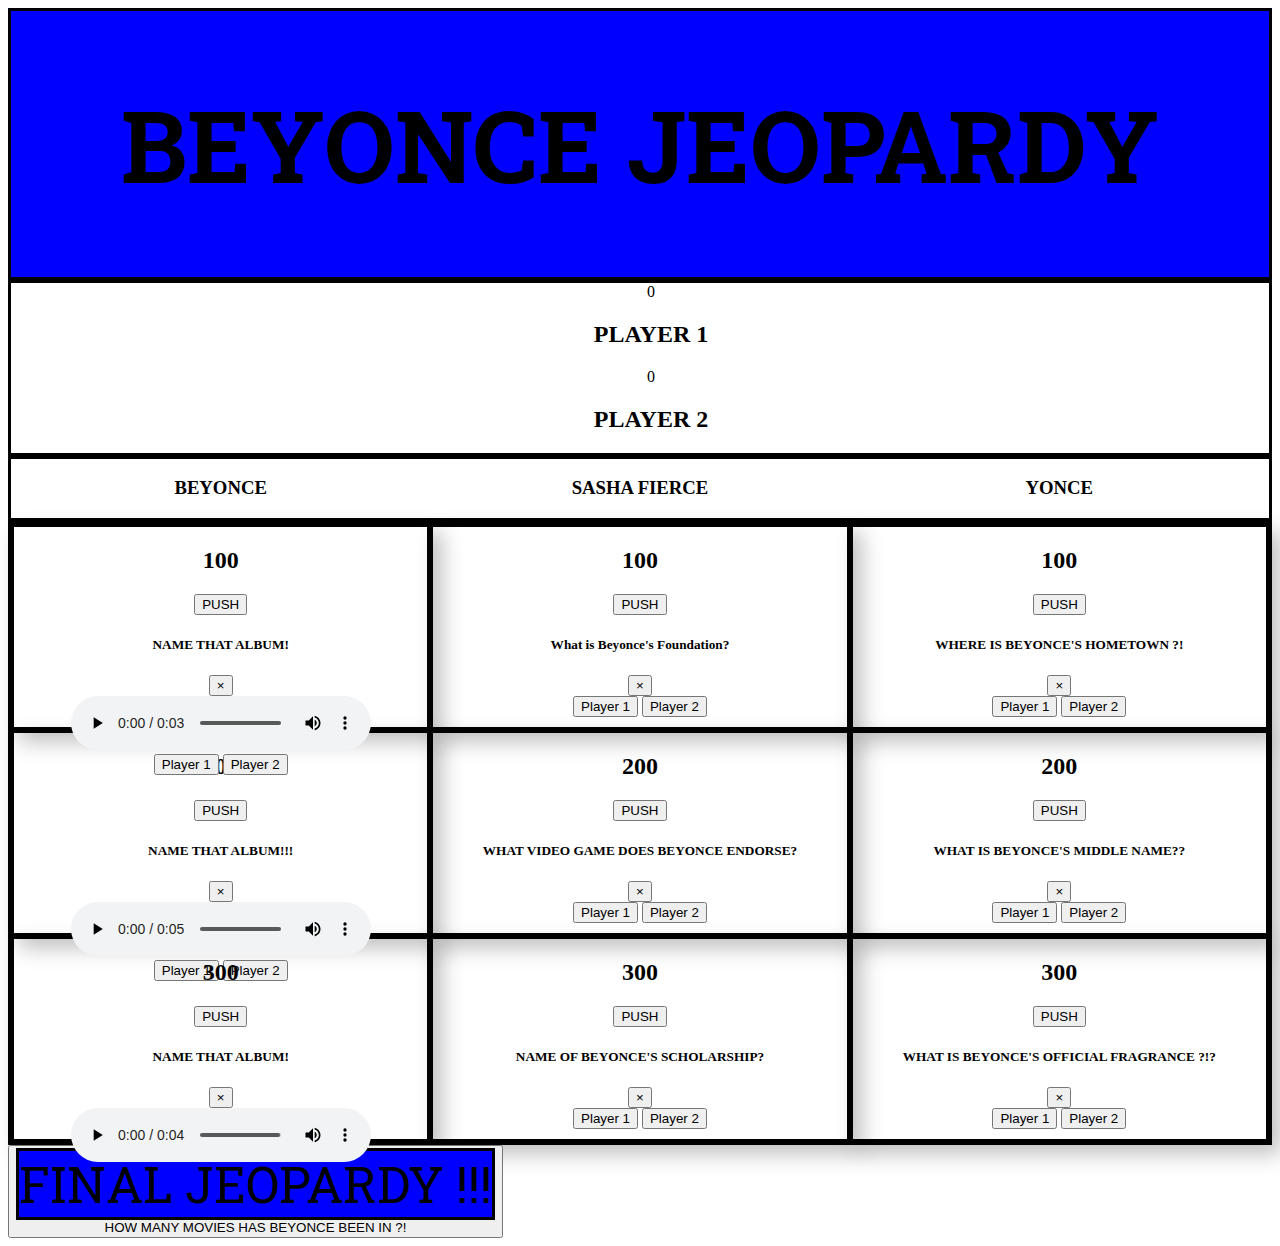
==== index.html @ 7831b4d9 "Commit 15 - Added MP3's to Beyonce Category" ====
<!DOCTYPE html>
<html lang="en">

<head>
    <meta charset="UTF-8">
    <meta name="viewport" content="width=device-width, initial-scale=1.0">
    <meta http-equiv="X-UA-Compatible" content="ie=edge">

    <link rel="stylesheet" href="https://stackpath.bootstrapcdn.com/bootstrap/4.1.3/css/bootstrap.min.css" integrity="sha384-MCw98/SFnGE8fJT3GXwEOngsV7Zt27NXFoaoApmYm81iuXoPkFOJwJ8ERdknLPMO"
        crossorigin="anonymous">
    <script src="https://code.jquery.com/jquery-3.3.1.slim.min.js" integrity="sha384-q8i/X+965DzO0rT7abK41JStQIAqVgRVzpbzo5smXKp4YfRvH+8abtTE1Pi6jizo"
        crossorigin="anonymous"></script>
    <script src="https://cdnjs.cloudflare.com/ajax/libs/popper.js/1.14.3/umd/popper.min.js" integrity="sha384-ZMP7rVo3mIykV+2+9J3UJ46jBk0WLaUAdn689aCwoqbBJiSnjAK/l8WvCWPIPm49"
        crossorigin="anonymous"></script>
    <script src="https://stackpath.bootstrapcdn.com/bootstrap/4.1.3/js/bootstrap.min.js" integrity="sha384-ChfqqxuZUCnJSK3+MXmPNIyE6ZbWh2IMqE241rYiqJxyMiZ6OW/JmZQ5stwEULTy"
        crossorigin="anonymous"></script>
    <title> BEYONCE JEOPARDY </title>

    <link rel="stylesheet" href="main.css">

</head>

<body>

    <!-- Create a page that takes you into the game index2.html -->
    <header id="beyjeopardy">
        <h1> BEYONCE JEOPARDY </h1>
    </header>


    <!-- creating a div for player 1 and player 2 scores -->
    <div class="player-score">

        <div id="score1">
            <h7> 0 </h7>
            <br>
            <h2>
                <div id="player1"> PLAYER 1 </div>
            </h2>
        </div>
        <br>

        <div id="score2">
            <h7> 0 </h7>
            <br>

            <h2>
                <div id="player2"> PLAYER 2 </div>
            </h2>
        </div>
    </div>

    <!-- create div for the 3 categories -->

    <div class="categories">

        <h3>
            <div id="Beyonce"> BEYONCE </div>
        </h3>

        <h3>
            <div id="sashaFierce"> SASHA FIERCE </div>
        </h3>

        <h3>
            <div id="yonce"> YONCE </div>
        </h3>
    </div>

    <!-- create divs for each card  -->
    <div class="questioncards">
        <!-- seperated category questions by classes/id's -->
        <div class="beyonceQs">


            <div class="onehundreds">
                <!-- QUESTION 1 FOR BEYONCE CATEGORY  -->
                <div id="bey1">
                    <h2> 100 </h2>
                    <!-- Button trigger modal -->
                    <button type="button" class="btn btn-primary" data-toggle="modal" data-target="#exampleModal-1">
                        PUSH
                    </button>

                    <!-- Modal -->
                    <div class="modal fade" id="exampleModal-1" tabindex="-1" role="dialog" aria-labelledby="exampleModalLabel" aria-hidden="true">
                        <div class="modal-dialog" role="document">
                            <div class="modal-content">
                                <div class="modal-header">
                                    <h5 class="modal-title" id="exampleModalLabel"> NAME THAT ALBUM! </h5>
                                    <button type="button" class="close" data-dismiss="modal" aria-label="Close">
                                        <span aria-hidden="true">&times;</span>
                                    </button>
                                </div>
                                <div class="modal-body">

                                    <audio controls>
                                        <source src="/media/firstbeyclip.m4a" type="audio/ogg">
                                    </audio>


                                </div>
                                <div class="modal-footer">
                                    <button type="button" class="btn btn-secondary" id="bey1p1" data-dismiss="modal"> Player
                                        1 </button>
                                    <button type="button" class="btn btn-primary" id="bey1p2" data-dismiss="modal"> Player
                                        2 </button>
                                </div>
                            </div>
                        </div>
                    </div>
                </div>

            </div>
            <!-- QUESTION NUMBER 2 FOR BEYONCE CATEGORY  -->

            <div class="twohundreds" id="bey2">
                <h2> 200 </h2>
                <div> <button type="button" class="btn btn-primary" data-toggle="modal" data-target="#exampleModal-2">
                        PUSH
                    </button>

                    <!-- Modal -->
                    <div class="modal fade" id="exampleModal-2" tabindex="-1" role="dialog" aria-labelledby="exampleModalLabel" aria-hidden="true">
                        <div class="modal-dialog" role="document">
                            <div class="modal-content">
                                <div class="modal-header">
                                    <h5 class="modal-title" id="exampleModalLabel"> NAME THAT ALBUM!!! </h5>
                                    <button type="button" class="close" data-dismiss="modal" aria-label="Close">
                                        <span aria-hidden="true">&times;</span>
                                    </button>
                                </div>
                                <div class="modal-body">


                                    <audio controls>
                                        <source src="/media/Apeshit clip.mp3" type="audio/ogg">
                                    </audio>

                                </div>
                                <div class="modal-footer">
                                    <button type="button" class="btn btn-secondary" id="bey2p1" data-dismiss="modal"> Player
                                        1 </button>
                                    <button type="button" class="btn btn-primary" id="bey2p2" data-dismiss="modal"> Player
                                        2 </button>
                                </div>
                            </div>
                        </div>
                    </div>
                </div>


            </div>

            <div class="threehundreds" id="bey3">
                <h2> 300 </h2>

                <button type="button" class="btn btn-primary" data-toggle="modal" data-target="#exampleModal-3">
                    PUSH
                </button>

                <!-- Modal -->
                <div class="modal fade" id="exampleModal-3" tabindex="-1" role="dialog" aria-labelledby="exampleModalLabel" aria-hidden="true">
                    <div class="modal-dialog" role="document">
                        <div class="modal-content">
                            <div class="modal-header">
                                <h5 class="modal-title" id="exampleModalLabel"> NAME THAT ALBUM! </h5>
                                <button type="button" class="close" data-dismiss="modal" aria-label="Close">
                                    <span aria-hidden="true">&times;</span>
                                </button>
                            </div>
                            <div class="modal-body">

                                <audio controls>
                                    <source src="/media/Radio clip.mp3" type="audio/ogg">
                                </audio>

                            </div>
                            <div class="modal-footer">
                                <button type="button" class="btn btn-secondary" id="bey3p1" data-dismiss="modal"> Player
                                    1 </button>
                                <button type="button" class="btn btn-primary" id="bey3p2" data-dismiss="modal"> Player 2
                                </button>
                            </div>
                        </div>
                    </div>
                </div>
            </div>

        </div>

        <div class="sashaFierceQs">
            <div class="onehundreds" id="sF1">
                <h2> 100 </h2>

                <div> <button type="button" class="btn btn-primary" data-toggle="modal" data-target="#exampleModal-4">
                        PUSH
                    </button>

                    <!-- Modal -->
                    <div class="modal fade" id="exampleModal-4" tabindex="-1" role="dialog" aria-labelledby="exampleModalLabel" aria-hidden="true">
                        <div class="modal-dialog" role="document">
                            <div class="modal-content">
                                <div class="modal-header">
                                    <h5 class="modal-title" id="exampleModalLabel"> What is Beyonce's Foundation? </h5>
                                    <button type="button" class="close" data-dismiss="modal" aria-label="Close">
                                        <span aria-hidden="true">&times;</span>
                                    </button>
                                </div>
                                <div class="modal-body">
                                    <!-- <audio src="../Project-1---Beyonce-Jeopardy/media/firstbeyclip.m4a"> <button> PUSH </button></audio> -->
                                </div>
                                <div class="modal-footer">
                                    <button type="button" class="btn btn-secondary" id="sF1p1" data-dismiss="modal"> Player
                                        1 </button>
                                    <button type="button" class="btn btn-primary" id="sF1p2" data-dismiss="modal"> Player
                                        2 </button>
                                </div>
                            </div>
                        </div>
                    </div>
                </div>

            </div>
            <div class="twohundreds" id="sF2">
                <h2> 200 </h2>

                <div> <button type="button" class="btn btn-primary" data-toggle="modal" data-target="#exampleModal-5">
                        PUSH
                    </button>

                    <!-- Modal -->
                    <div class="modal fade" id="exampleModal-5" tabindex="-1" role="dialog" aria-labelledby="exampleModalLabel" aria-hidden="true">
                        <div class="modal-dialog" role="document">
                            <div class="modal-content">
                                <div class="modal-header">
                                    <h5 class="modal-title" id="exampleModalLabel"> WHAT VIDEO GAME DOES BEYONCE ENDORSE?
                                    </h5>
                                    <button type="button" class="close" data-dismiss="modal" aria-label="Close">
                                        <span aria-hidden="true">&times;</span>
                                    </button>
                                </div>
                                <div class="modal-body">
                                    <!-- <audio src="../Project-1---Beyonce-Jeopardy/media/firstbeyclip.m4a"> <button> PUSH </button></audio> -->
                                </div>
                                <div class="modal-footer">
                                    <button type="button" class="btn btn-secondary" id="sF2p1" data-dismiss="modal"> Player
                                        1 </button>
                                    <button type="button" class="btn btn-primary" id="sF2p2" data-dismiss="modal"> Player
                                        2 </button>
                                </div>
                            </div>
                        </div>
                    </div>
                </div>
            </div>


            <div class="threehundreds" id="sF3">
                <h2> 300 </h2>
                <div> <button type="button" class="btn btn-primary" data-toggle="modal" data-target="#exampleModal-6">
                        PUSH
                    </button>

                    <!-- Modal -->
                    <div class="modal fade" id="exampleModal-6" tabindex="-1" role="dialog" aria-labelledby="exampleModalLabel" aria-hidden="true">
                        <div class="modal-dialog" role="document">
                            <div class="modal-content">
                                <div class="modal-header">
                                    <h5 class="modal-title" id="exampleModalLabel"> NAME OF BEYONCE'S SCHOLARSHIP? </h5>
                                    <button type="button" class="close" data-dismiss="modal" aria-label="Close">
                                        <span aria-hidden="true">&times;</span>
                                    </button>
                                </div>
                                <div class="modal-body">
                                    <!-- <audio src="../Project-1---Beyonce-Jeopardy/media/firstbeyclip.m4a"> <button> PUSH </button></audio> -->
                                </div>
                                <div class="modal-footer">
                                    <button type="button" class="btn btn-secondary" id="sF3p1" data-dismiss="modal"> Player
                                        1 </button>
                                    <button type="button" class="btn btn-primary" id="sF3p2" data-dismiss="modal"> Player
                                        2 </button>
                                </div>
                            </div>
                        </div>
                    </div>
                </div>

            </div>

        </div>

        <div class="yonceQs">
            <div class="onehundreds" id="yonce1">
                <h2> 100 </h2>

                <div> <button type="button" class="btn btn-primary" data-toggle="modal" data-target="#exampleModal-7">
                        PUSH
                    </button>

                    <!-- Modal -->
                    <div class="modal fade" id="exampleModal-7" tabindex="-1" role="dialog" aria-labelledby="exampleModalLabel" aria-hidden="true">
                        <div class="modal-dialog" role="document">
                            <div class="modal-content">
                                <div class="modal-header">
                                    <h5 class="modal-title" id="exampleModalLabel"> WHERE IS BEYONCE'S HOMETOWN ?! </h5>
                                    <button type="button" class="close" data-dismiss="modal" aria-label="Close">
                                        <span aria-hidden="true">&times;</span>
                                    </button>
                                </div>
                                <div class="modal-body">
                                    <!-- <audio src="../Project-1---Beyonce-Jeopardy/media/firstbeyclip.m4a"> <button> PUSH </button></audio> -->
                                </div>
                                <div class="modal-footer">
                                    <button type="button" class="btn btn-secondary" id="yonce1p1" data-dismiss="modal"> Player
                                        1 </button>
                                    <button type="button" class="btn btn-primary" id="yonce1p2" data-dismiss="modal"> Player
                                        2 </button>
                                </div>
                            </div>
                        </div>
                    </div>
                </div>


            </div>
            <div class="twohundreds" id="yonce2">
                <h2> 200 </h2>

                <div> <button type="button" class="btn btn-primary" data-toggle="modal" data-target="#exampleModal-8">
                        PUSH
                    </button>

                    <!-- Modal -->
                    <div class="modal fade" id="exampleModal-8" tabindex="-1" role="dialog" aria-labelledby="exampleModalLabel" aria-hidden="true">
                        <div class="modal-dialog" role="document">
                            <div class="modal-content">
                                <div class="modal-header">
                                    <h5 class="modal-title" id="exampleModalLabel"> WHAT IS BEYONCE'S MIDDLE NAME?? </h5>
                                    <button type="button" class="close" data-dismiss="modal" aria-label="Close">
                                        <span aria-hidden="true">&times;</span>
                                    </button>
                                </div>
                                <div class="modal-body">
                                    <!-- <audio src="../Project-1---Beyonce-Jeopardy/media/firstbeyclip.m4a"> <button> PUSH </button></audio> -->
                                </div>
                                <div class="modal-footer">
                                    <button type="button" class="btn btn-secondary" id="yonce2p1" data-dismiss="modal"> Player
                                        1 </button>
                                    <button type="button" class="btn btn-primary" id="yonce2p2" data-dismiss="modal"> Player
                                        2 </button>
                                </div>
                            </div>
                        </div>
                    </div>
                </div>


            </div>
            <div class="threehundreds" id="yonce3">
                <h2> 300 </h2>

                <div> <button type="button" class="btn btn-primary" data-toggle="modal" data-target="#exampleModal-9">
                        PUSH
                    </button>

                    <!-- Modal -->
                    <div class="modal fade" id="exampleModal-9" tabindex="-1" role="dialog" aria-labelledby="exampleModalLabel" aria-hidden="true">
                        <div class="modal-dialog" role="document">
                            <div class="modal-content">
                                <div class="modal-header">
                                    <h5 class="modal-title" id="exampleModalLabel"> WHAT IS BEYONCE'S OFFICIAL FRAGRANCE
                                        ?!? </h5>
                                    <button type="button" class="close" data-dismiss="modal" aria-label="Close">
                                        <span aria-hidden="true">&times;</span>
                                    </button>
                                </div>
                                <div class="modal-body">
                                    <!-- <audio src="../Project-1---Beyonce-Jeopardy/media/firstbeyclip.m4a"> <button> PUSH </button></audio> -->
                                </div>
                                <div class="modal-footer">
                                    <button type="button" class="btn btn-secondary" id="yonce3p1" data-dismiss="modal"> Player
                                        1 </button>
                                    <button type="button" class="btn btn-primary" id="yonce3p2" data-dismiss="modal"> Player
                                        2 </button>
                                </div>
                            </div>
                        </div>
                    </div>
                </div>
            </div>
        </div>

    </div>


    <!-- get the button to stretch across the bttom di -->
    <button>
        <div class="finaljep"> FINAL JEOPARDY !!!
        </div>

        <div class="finalJepQ"> HOW MANY MOVIES HAS BEYONCE BEEN IN ?! </div>
        <div class="finalJepA"> - "What are 12 movies" - </div>

    </button>



    <script src="/app.js"></script>


    <script src="https://code.jquery.com/jquery-3.3.1.slim.min.js" integrity="sha384-q8i/X+965DzO0rT7abK41JStQIAqVgRVzpbzo5smXKp4YfRvH+8abtTE1Pi6jizo"
        crossorigin="anonymous"></script>

</body>


</html>
---- main.css ----
/* body {
    background-color: aqua;
} */
/*  Testing CSS functionality in connection
with HTML and Javascript */
@import url(https://fonts.googleapis.com/css?family=Roboto+Slab:400,100,300,700);

#beyjeopardy {
    font-family: 'Roboto Slab', serif;
    font-size: 50px;
    text-align: center;
    background-color: blue;
    border: solid;
}


.player-score {
    border: solid;
    display: grid;
    text-align: center;
    /* defining how many columns there will be */
    grid-template-columns: 100vw 100vw;
    /* defines how many rows there will be */
}
.score {
    margin-left: 85%;
}

#player1{

    grid-column: (1/2);
}
#player2{
    
    grid-column: (2/3);
}

.categories {
    border: solid;
    display: grid;
    text-align: center;
    /* defining how many columns there will be */
    grid-template-columns: repeat(3, 1fr);
    /* defines how many rows there will be */
}

#Beyonce{
    
    grid-column: (1/2);
}
#sashaFierce{
    
    grid-column: (2/3);
}
#yonce{
    
    grid-column: (3/4);
}

.questioncards {
    border: solid;
    display: grid;
    text-align: center;
    /* defining how many columns there will be */
    grid-template-columns: repeat(3, 1fr);
    /* defines how many rows there will be */
}

.onehundreds{
    /* background-color: blue; */
    cursor: pointer;
    transition: all 0.8s ease;
    position: relative;
    border: solid;
    height: 200px;
    grid-column: (1/2);
    box-shadow: 10px 10px 20px 2px rgba(0, 0, 0, 0.25);
}

.twohundreds{
    border: solid;
    height: 200px;
    grid-column: (2/3);
    box-shadow: 10px 10px 20px 2px rgba(0, 0, 0, 0.25);
}

.threehundreds {
    border: solid;
    height: 200px;
    grid-column: (3/4);
    box-shadow: 10px 10px 20px 2px rgba(0, 0, 0, 0.25);
}

/* Time constraint -- only added 3 categories with 3 questions instead of 5
questions  */

/* .fourhundreds{
    border: solid;
    height: 200px;
    grid-column: (2/3);
}
.fivehundreds {
    border: solid;
    height: 200px;
    grid-column: (3/4);
} */

.finaljep {
    font-family: 'Roboto Slab', serif;
    font-size: 50px;
    text-align: center;
    background-color: blue;
    border: solid;
}
.finalJepA {
    display: none;
}




/* .onehundreds.front,
.onehundreds.back {
    position: absolute;
    backface-visibility: hidden;
} */
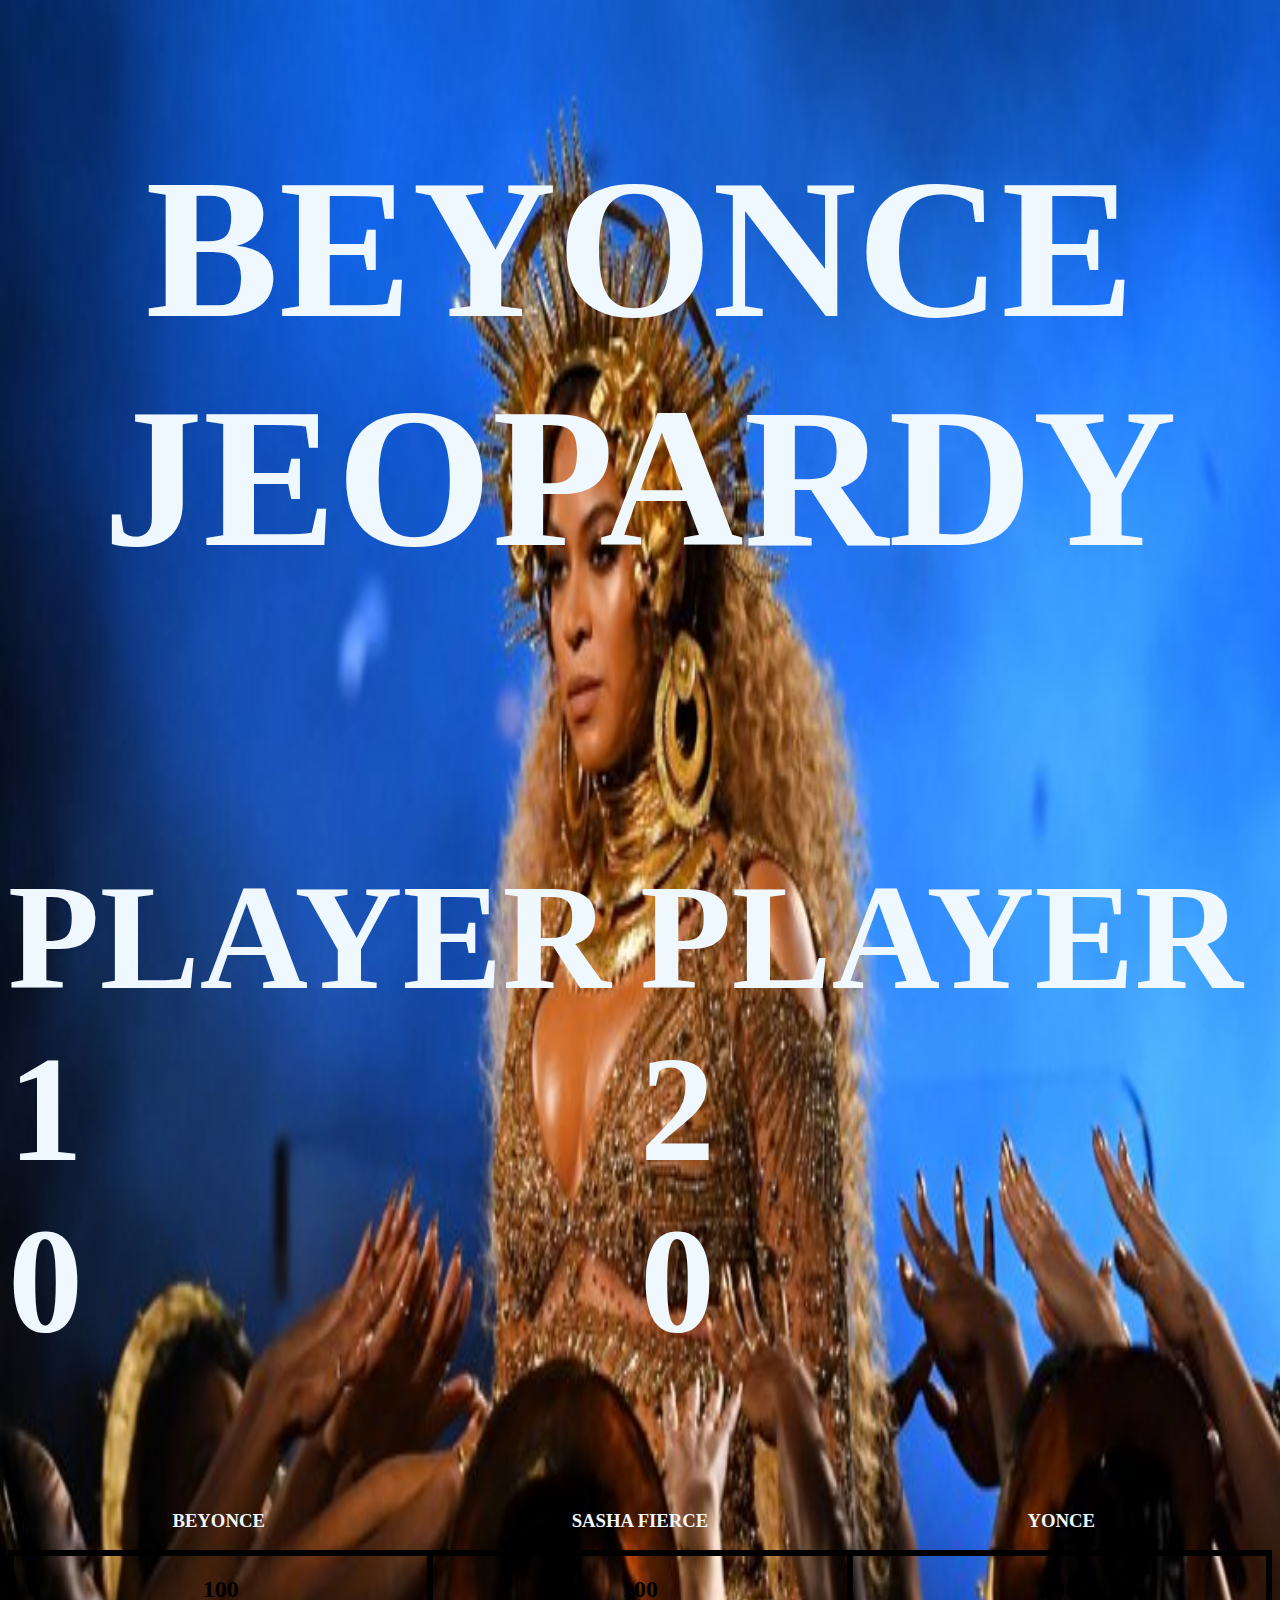
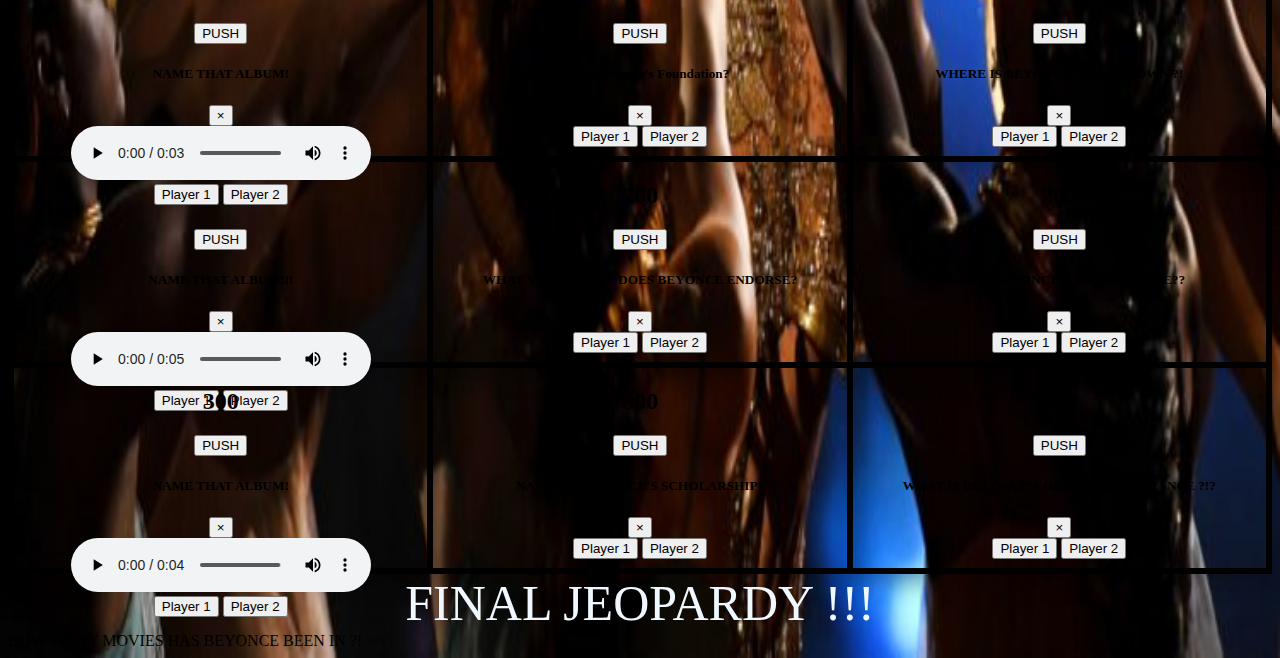
==== commit 83d83974: "Commit 16 - Added to CSS" ====
--- a/index.html
+++ b/index.html
@@ -32,20 +32,22 @@
     <div class="player-score">
 
         <div id="score1">
-            <h7> 0 </h7>
-            <br>
             <h2>
-                <div id="player1"> PLAYER 1 </div>
+                <div id="player1"> PLAYER 1 <br>
+                        <h7> 0 </h7>
+                        
+                </div>
             </h2>
         </div>
         <br>
 
         <div id="score2">
-            <h7> 0 </h7>
-            <br>
+            
 
             <h2>
-                <div id="player2"> PLAYER 2 </div>
+                <div id="player2"> PLAYER 2 <br> 
+                    <h7> 0 </h7>
+            </div>
             </h2>
         </div>
     </div>
@@ -395,14 +397,13 @@
 
 
     <!-- get the button to stretch across the bttom di -->
-    <button>
+   
         <div class="finaljep"> FINAL JEOPARDY !!!
         </div>
 
         <div class="finalJepQ"> HOW MANY MOVIES HAS BEYONCE BEEN IN ?! </div>
         <div class="finalJepA"> - "What are 12 movies" - </div>
 
-    </button>
 
 
 
--- a/main.css
+++ b/main.css
@@ -1,52 +1,59 @@
-/* body {
-    background-color: aqua;
-} */
+body {
+    background-image: url("/media/Beyback.jpg");
+    background-size: 100% 100%;
+    /* color: aliceblue; */
+}
 /*  Testing CSS functionality in connection
 with HTML and Javascript */
 @import url(https://fonts.googleapis.com/css?family=Roboto+Slab:400,100,300,700);
 
 #beyjeopardy {
     font-family: 'Roboto Slab', serif;
-    font-size: 50px;
+    font-size: 100px;
     text-align: center;
-    background-color: blue;
-    border: solid;
+    /* background-color: blue; */
+    /* border: solid; */
+    color: aliceblue;
+
 }
 
 
 .player-score {
-    border: solid;
-    display: grid;
-    text-align: center;
+    /* border: solid; */
+    display: flex;
+    font-size: 100px;
+    /* text-align: center; */
+    color: aliceblue;
     /* defining how many columns there will be */
-    grid-template-columns: 100vw 100vw;
+    justify-content: space-around;
     /* defines how many rows there will be */
 }
-.score {
+
+.score1 {
     margin-left: 85%;
+    color: aliceblue;
+    grid-column: (1/2);
 }
 
-#player1{
-
-    grid-column: (1/2);
-}
-#player2{
-    
+.score2{
+    color: aliceblue;
+    margin-left: 100px;
     grid-column: (2/3);
 }
 
 .categories {
-    border: solid;
+    /* border: solid; */
     display: grid;
     text-align: center;
+    color: aliceblue;
     /* defining how many columns there will be */
     grid-template-columns: repeat(3, 1fr);
     /* defines how many rows there will be */
 }
 
 #Beyonce{
+    grid-column: (1/2);
     
-    grid-column: (1/2);
 }
 #sashaFierce{
     
@@ -109,8 +116,9 @@
     font-family: 'Roboto Slab', serif;
     font-size: 50px;
     text-align: center;
-    background-color: blue;
-    border: solid;
+    color: aliceblue;
+    /* background-color: blue; */
+    /* border: solid; */
 }
 .finalJepA {
     display: none;
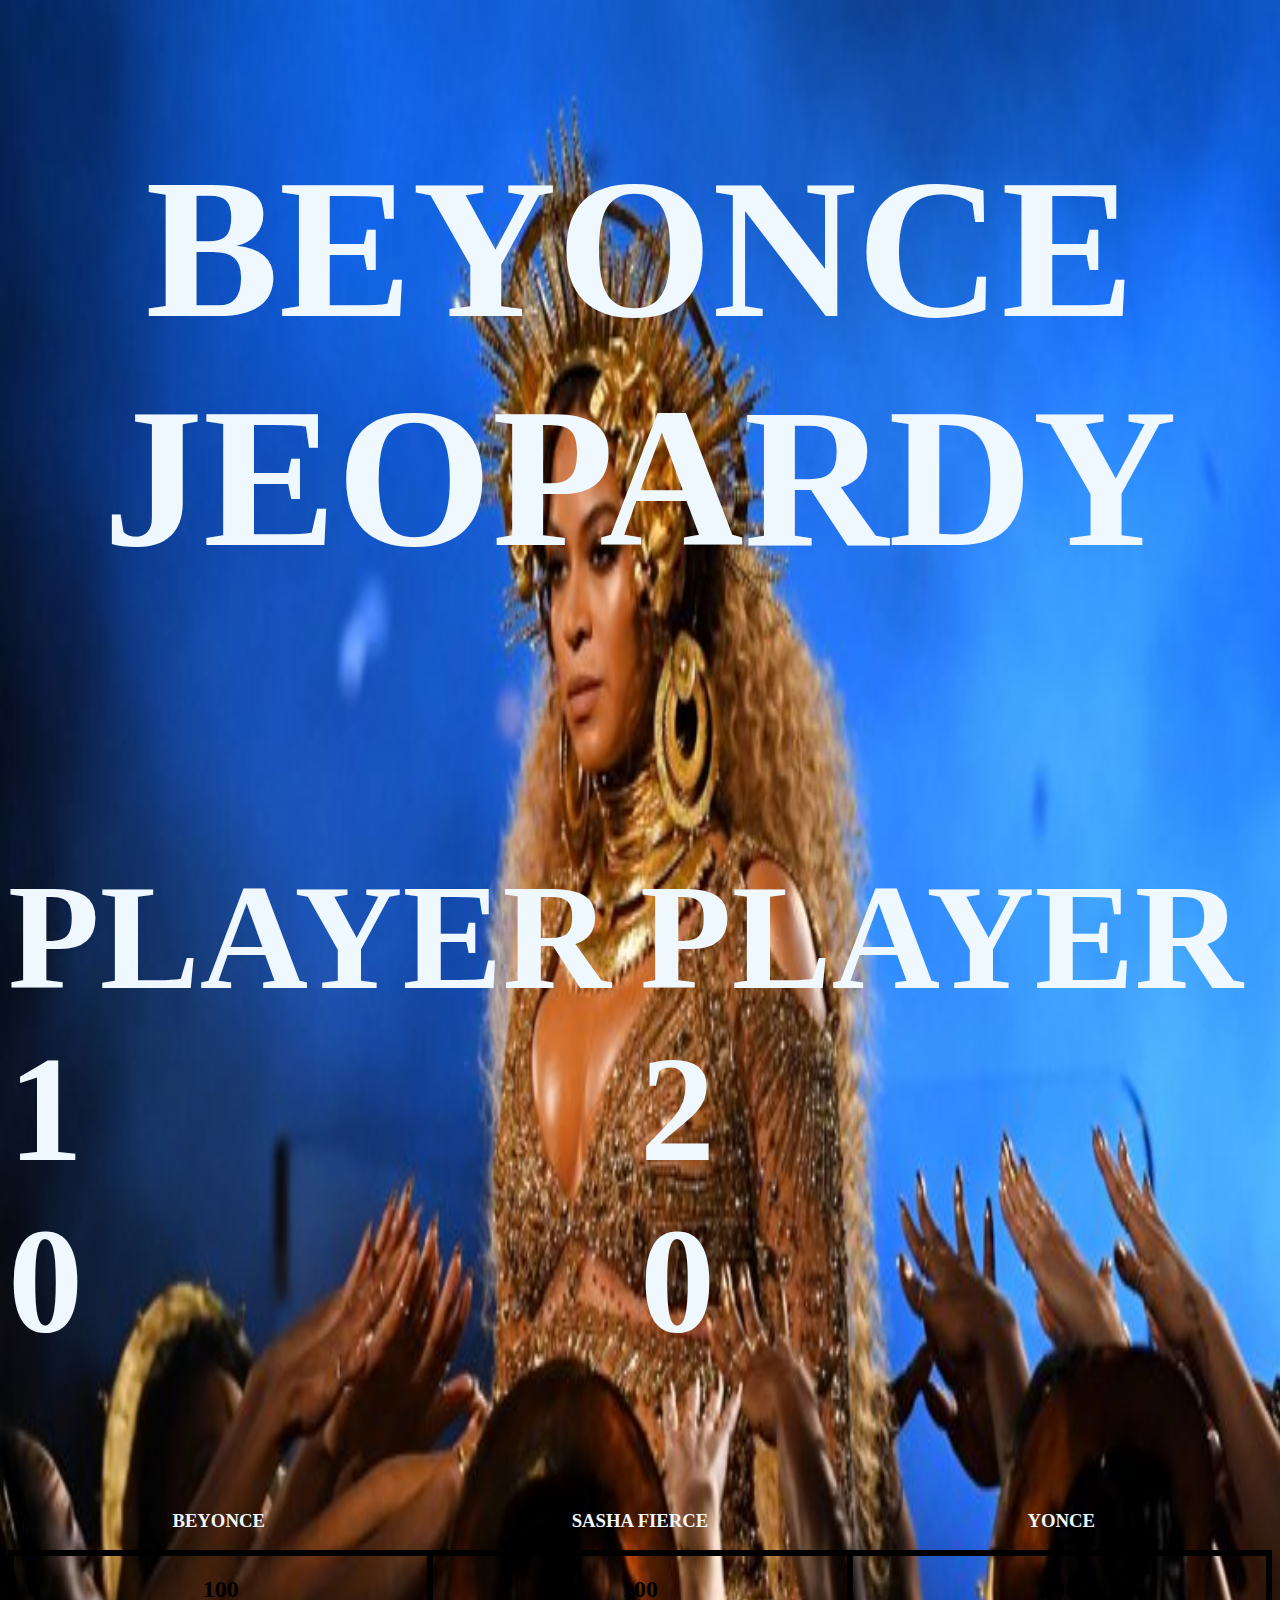
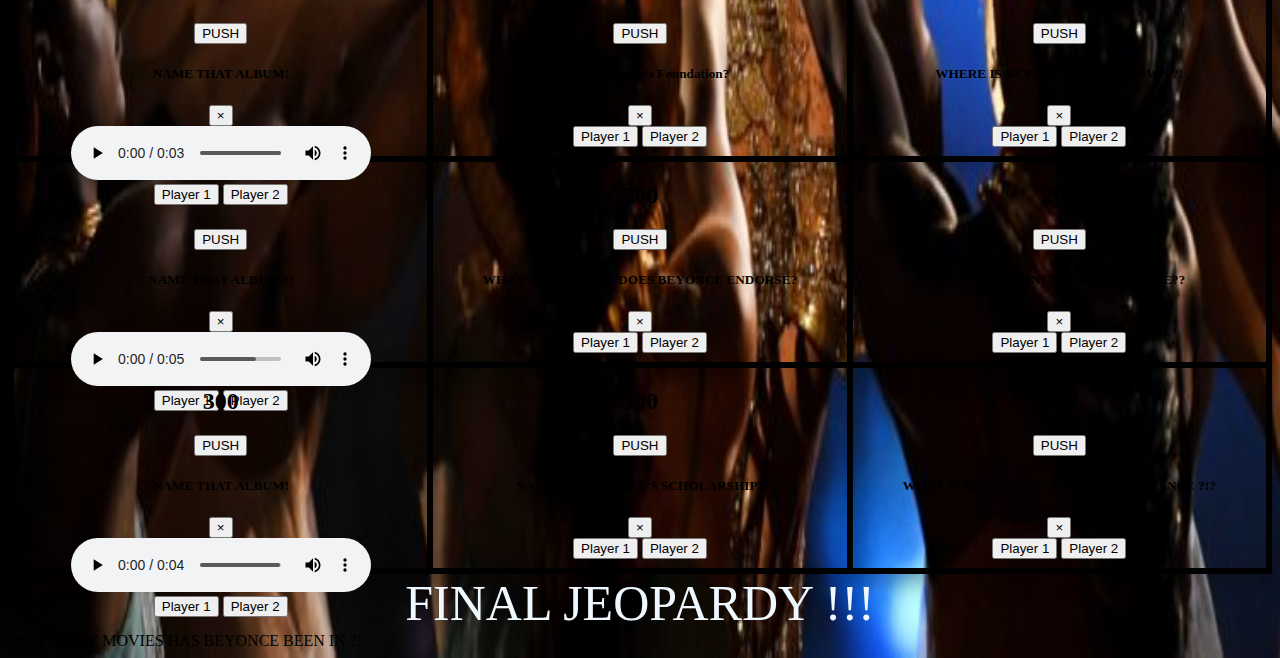
==== commit 0a196ebb: "Commit 30 - Updated HTML Comments" ====
--- a/index.html
+++ b/index.html
@@ -5,6 +5,8 @@
     <meta charset="UTF-8">
     <meta name="viewport" content="width=device-width, initial-scale=1.0">
     <meta http-equiv="X-UA-Compatible" content="ie=edge">
+
+    <!-- 1 . Added links for CSS, bootstrap and javascript -->
 
     <link rel="stylesheet" href="https://stackpath.bootstrapcdn.com/bootstrap/4.1.3/css/bootstrap.min.css" integrity="sha384-MCw98/SFnGE8fJT3GXwEOngsV7Zt27NXFoaoApmYm81iuXoPkFOJwJ8ERdknLPMO"
         crossorigin="anonymous">
@@ -22,13 +24,15 @@
 
 <body>
 
-    <!-- Create a page that takes you into the game index2.html -->
+
+    <!-- header information  -->
+
     <header id="beyjeopardy">
         <h1> BEYONCE JEOPARDY </h1>
     </header>
 
 
-    <!-- creating a div for player 1 and player 2 scores -->
+    <!-- first part of the body section - SCOREBOARD player 1 and player 2 scores -->
     <div class="player-score">
 
         <div id="score1">
@@ -52,7 +56,7 @@
         </div>
     </div>
 
-    <!-- create div for the 3 categories -->
+    <!-- Section for the 3 categories: Beyonce - Sasha Fierce - Yonce -->
 
     <div class="categories">
 
@@ -69,12 +73,12 @@
         </h3>
     </div>
 
-    <!-- create divs for each card  -->
+    <!-- SECTION FOR CATEGORY QUESTIONS   -->
     <div class="questioncards">
         <!-- seperated category questions by classes/id's -->
         <div class="beyonceQs">
 
-
+<!-- BEY ONE HUNDREDS SECTION  -->
             <div class="onehundreds">
                 <!-- QUESTION 1 FOR BEYONCE CATEGORY  -->
                 <div id="bey1">
@@ -96,6 +100,8 @@
                                 </div>
                                 <div class="modal-body">
 
+                                     <!-- added mp3 to modals -->
+
                                     <audio controls>
                                         <source src="/media/firstbeyclip.m4a" type="audio/ogg">
                                     </audio>
@@ -107,14 +113,16 @@
                                         1 </button>
                                     <button type="button" class="btn btn-primary" id="bey1p2" data-dismiss="modal"> Player
                                         2 </button>
-                                </div>
-                            </div>
-                        </div>
-                    </div>
-                </div>
-
-            </div>
-            <!-- QUESTION NUMBER 2 FOR BEYONCE CATEGORY  -->
+
+                                        <!-- the ID's connect to the javascript  -->
+                                </div>
+                            </div>
+                        </div>
+                    </div>
+                </div>
+
+            </div>
+            <!-- BEY TWO HUNDREDS SECTION -->
 
             <div class="twohundreds" id="bey2">
                 <h2> 200 </h2>
@@ -134,6 +142,7 @@
                                 </div>
                                 <div class="modal-body">
 
+                                    <!-- added mp3 to modals -->
 
                                     <audio controls>
                                         <source src="/media/Apeshit clip.mp3" type="audio/ogg">
@@ -154,6 +163,8 @@
 
             </div>
 
+            <!-- BEY THREE HUNDREDS SECTION -->
+
             <div class="threehundreds" id="bey3">
                 <h2> 300 </h2>
 
@@ -161,7 +172,7 @@
                     PUSH
                 </button>
 
-                <!-- Modal -->
+                <!-- Modal --- changed modal information for all modals so they can show differently -->
                 <div class="modal fade" id="exampleModal-3" tabindex="-1" role="dialog" aria-labelledby="exampleModalLabel" aria-hidden="true">
                     <div class="modal-dialog" role="document">
                         <div class="modal-content">
@@ -173,6 +184,8 @@
                             </div>
                             <div class="modal-body">
 
+                                 <!-- added mp3 to modals -->
+
                                 <audio controls>
                                     <source src="/media/Radio clip.mp3" type="audio/ogg">
                                 </audio>
@@ -191,6 +204,8 @@
 
         </div>
 
+        <!-- SASHA FIERCE ONE HUNDRED  -->
+
         <div class="sashaFierceQs">
             <div class="onehundreds" id="sF1">
                 <h2> 100 </h2>
@@ -224,6 +239,8 @@
                 </div>
 
             </div>
+
+            <!-- SASH FIERNCE TWO HUNDREDS SECTION  -->
             <div class="twohundreds" id="sF2">
                 <h2> 200 </h2>
 
@@ -257,6 +274,7 @@
                 </div>
             </div>
 
+            <!-- SASHA FIERCE THREE HUNDREDS SECTION -->
 
             <div class="threehundreds" id="sF3">
                 <h2> 300 </h2>
@@ -396,7 +414,7 @@
     </div>
 
 
-    <!-- get the button to stretch across the bttom di -->
+<!--  -->
    
         <div class="finaljep"> FINAL JEOPARDY !!!
         </div>
--- a/main.css
+++ b/main.css
@@ -16,7 +16,6 @@
     color: aliceblue;
 
 }
-
 
 .player-score {
     /* border: solid; */
